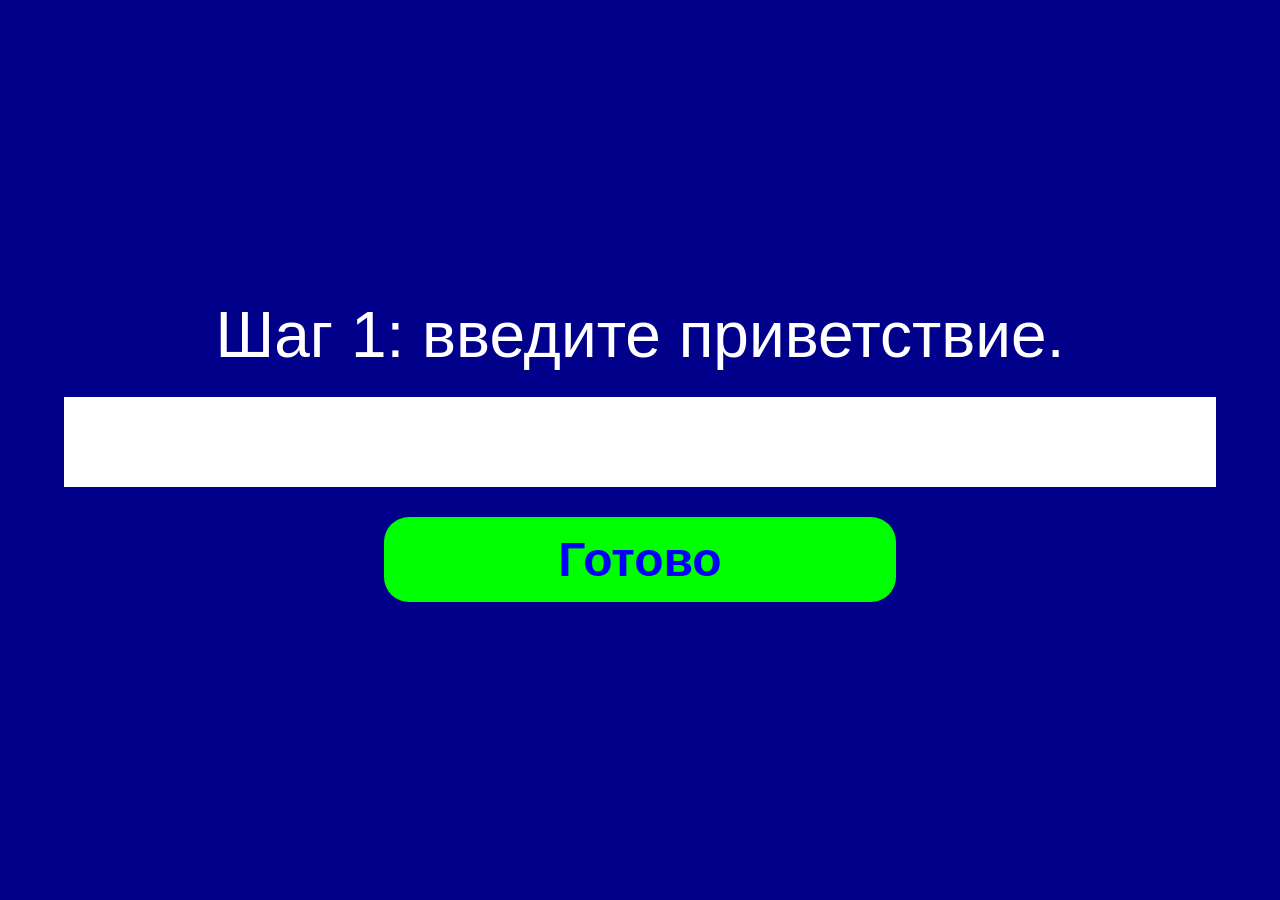
==== assets/index.html @ 4c49862c "Разработана базовая веб-форма конструктора" ====
<!DOCTYPE html>
<html lang="ru">
<head>
	<meta charset="UTF-8">
	<meta
		name="viewport"
		content="width=device-width, initial-scale=1.0">
	<title>Конструктор чат-ботов</title>
	<link rel="stylesheet" href="main.css">
	<link rel="stylesheet" href="form.css">
</head>
<body>
	<div class="container">
		<label
			for="input"
			id="status"
			class="message">Шаг 1: введите приветствие.</label>
		<input
			type="text"
			id="input"
			class="input"
			maxlength="100">
		<button
			id="submit"
			class="submit">Готово</button>
	</div>
</body>
</html>
---- assets/main.css ----
* {
	box-sizing: border-box;
	margin: 0;
	padding: 0;
}

body {
	align-items: center;
	background-color: darkblue;
	display: flex;
	font-family: Arial, sans-serif;
	min-height: 100vh;
}

.container {
	align-items: center;
	display: flex;
	flex-direction: column;
	width: 100%;
}
---- assets/form.css ----
.message {
	color: white;
	font-size: clamp(1rem, 7vw, 4rem);
	text-align: center;
	word-wrap: break-word;
	max-width: 70%;
	width: 70%;
	margin-bottom: clamp(5px, 2vw, 25px);
}

.message.error {
	color: hotpink;
}

.input {
	background-color: white;
	border: none;
	color: darkblue;
	font-size: clamp(1rem, 7vw, 4rem);
	height: 10vh;
	outline: none;
	padding: 15px;
	resize: none;
	width: 90%;
}

.input:focus {
	outline: 3px solid yellow;
}

.submit {
	background-color: lime;
	border-radius: 25px;
	border: none;
	color: blue;
	cursor: pointer;
	font-size: clamp(1rem, 5vw, 3rem);
	font-weight: bold;
	margin-top: clamp(7px, 4vw, 30px);
	padding: 15px 30px;
	width: 40%;
}

.submit:hover {
	opacity: 0.9;
}
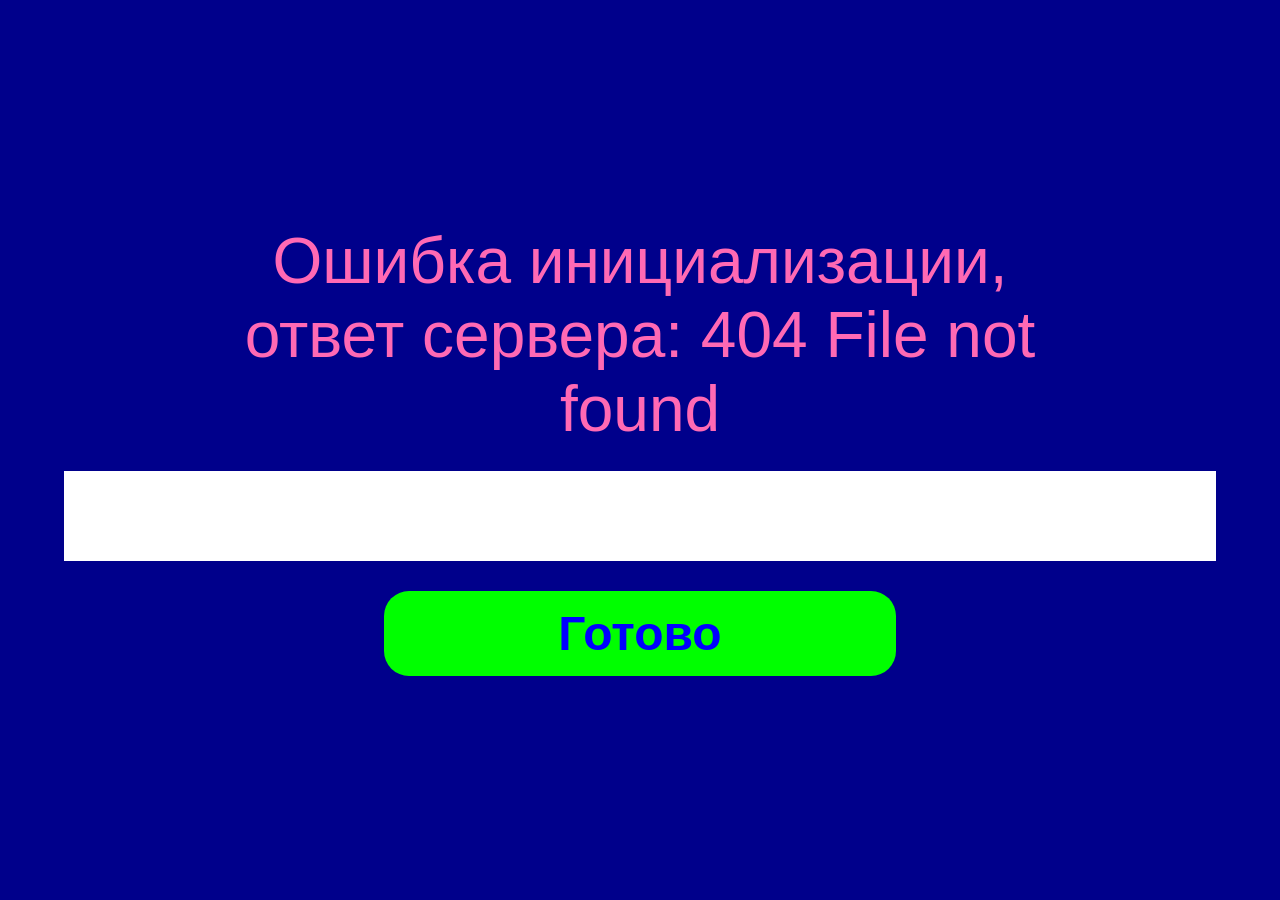
==== commit 13d96bc2: "Пробуем настроить базу данных, выполнен отчет о проделанной работе." ====
--- a/assets/index.html
+++ b/assets/index.html
@@ -6,15 +6,17 @@
 		name="viewport"
 		content="width=device-width, initial-scale=1.0">
 	<title>Конструктор чат-ботов</title>
+	<link rel="icon" href="[data-uri]">
 	<link rel="stylesheet" href="main.css">
 	<link rel="stylesheet" href="form.css">
+	<script src="main.js"></script>
 </head>
 <body>
 	<div class="container">
 		<label
 			for="input"
 			id="status"
-			class="message">Шаг 1: введите приветствие.</label>
+			class="message">Шаг 1</label>
 		<input
 			type="text"
 			id="input"
